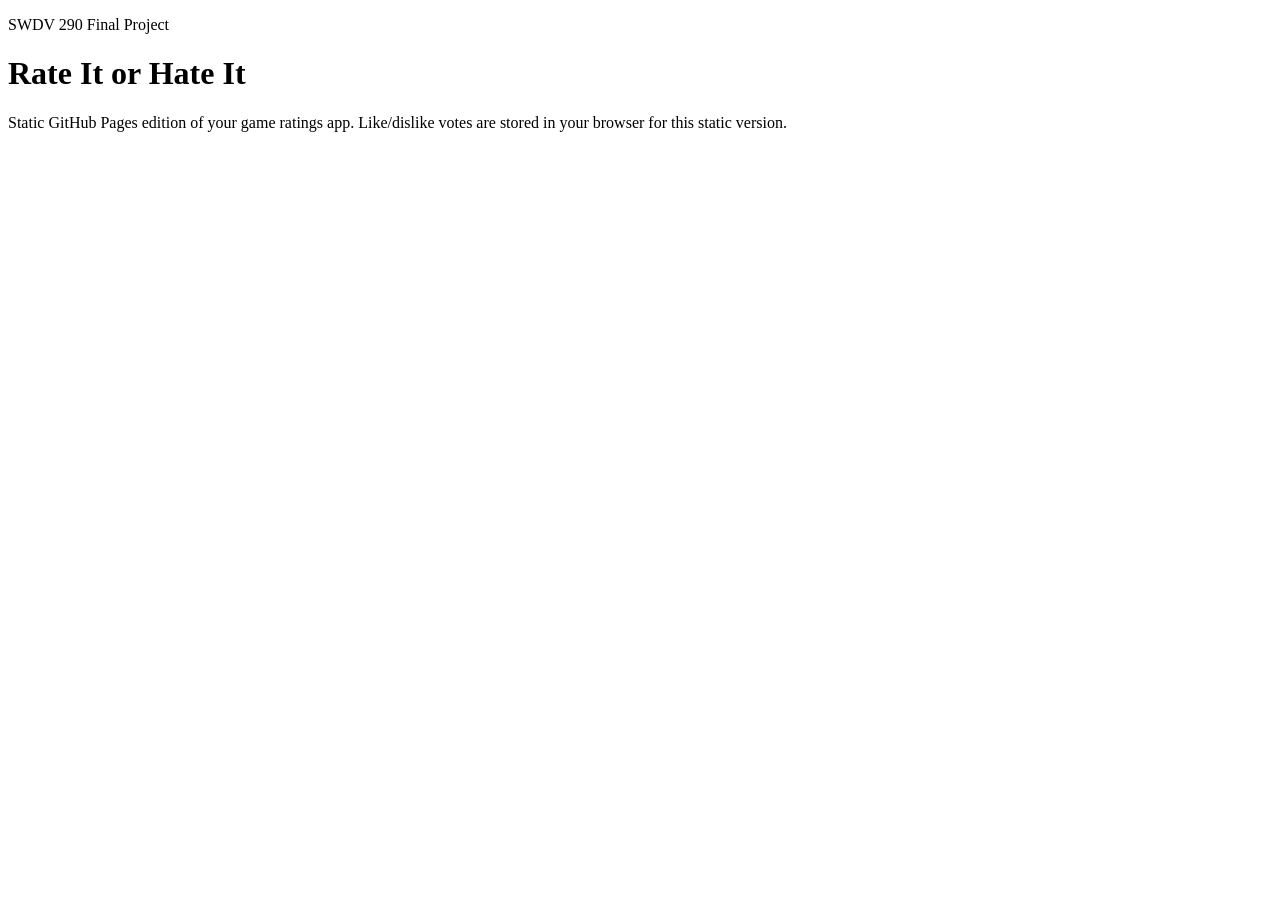
==== index.html @ a0a81291 "Deploy Pages from root index" ====
<!doctype html>
<html lang="en-US">
  <head>
    <meta charset="utf-8" />
    <meta name="viewport" content="width=device-width, initial-scale=1" />
    <title>Rate It or Hate It</title>
    <link rel="preconnect" href="https://fonts.googleapis.com" />
    <link rel="preconnect" href="https://fonts.gstatic.com" crossorigin />
    <link href="https://fonts.googleapis.com/css2?family=Bebas+Neue&family=Space+Grotesk:wght@400;600;700&display=swap" rel="stylesheet" />
    <link rel="stylesheet" href="assets/styles.css" />
  </head>
  <body>
    <div class="bg-grid"></div>
    <div class="bg-glow bg-glow-one"></div>
    <div class="bg-glow bg-glow-two"></div>

    <main class="app-shell">
      <header class="hero">
        <p class="eyebrow">SWDV 290 Final Project</p>
        <h1>Rate It or Hate It</h1>
        <p class="hero-copy">
          Static GitHub Pages edition of your game ratings app.
          Like/dislike votes are stored in your browser for this static version.
        </p>
      </header>

      <section id="list-view" class="panel"></section>
      <section id="detail-view" class="panel hidden"></section>
    </main>

    <script src="assets/app.js" defer></script>
  </body>
</html>
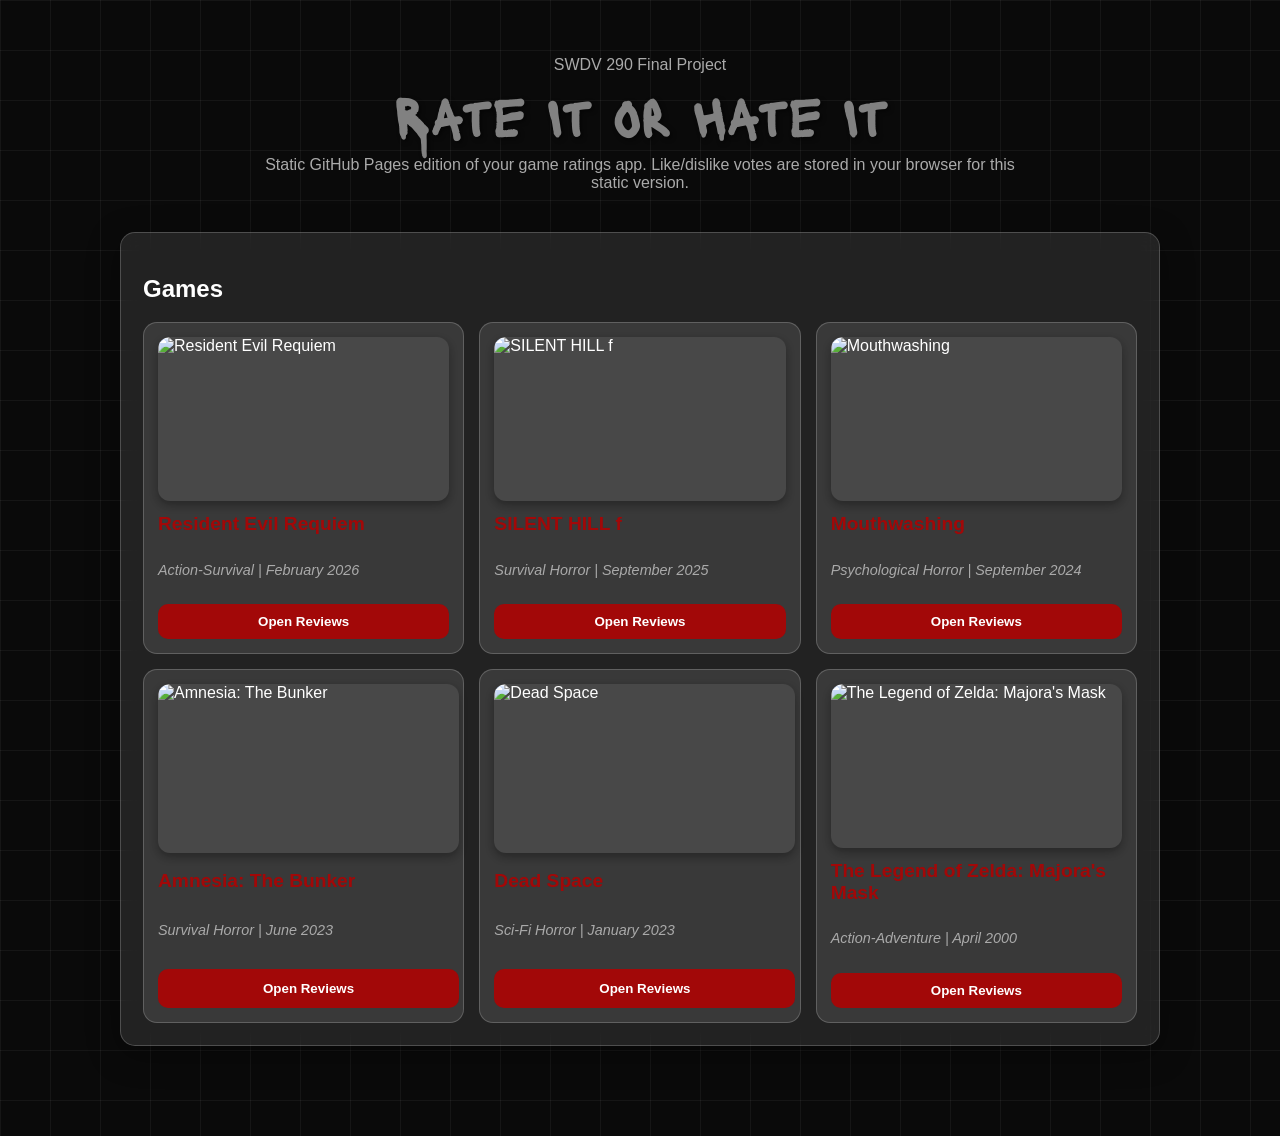
==== commit bb873258: "Restore original Pages styling" ====
--- a/index.html
+++ b/index.html
@@ -6,7 +6,7 @@
     <title>Rate It or Hate It</title>
     <link rel="preconnect" href="https://fonts.googleapis.com" />
     <link rel="preconnect" href="https://fonts.gstatic.com" crossorigin />
-    <link href="https://fonts.googleapis.com/css2?family=Bebas+Neue&family=Space+Grotesk:wght@400;600;700&display=swap" rel="stylesheet" />
+    <link href="https://fonts.googleapis.com/css2?family=Lacquer&family=Arial:wght@400;700&display=swap" rel="stylesheet" />
     <link rel="stylesheet" href="assets/styles.css" />
   </head>
   <body>
--- a/assets/styles.css
+++ b/assets/styles.css
@@ -0,0 +1,288 @@
+:root {
+  --bg: #0a0a0a;
+  --panel: rgba(255, 255, 255, 0.1);
+  --panel-border: rgba(255, 255, 255, 0.2);
+  --text: #ffffff;
+  --muted: #aaaaaa;
+  --title: #818181;
+  --link: #a20808;
+  --link-hover: #ff0000;
+  --good: #00ff88;
+  --bad: #ff4444;
+  --shadow: 0 8px 32px 0 rgba(0, 0, 0, 0.37);
+}
+
+* {
+  box-sizing: border-box;
+}
+
+body {
+  margin: 0;
+  min-height: 100vh;
+  font-family: Arial, sans-serif;
+  color: var(--text);
+  background-color: var(--bg);
+  background-image: linear-gradient(rgba(255, 255, 255, 0.05) 1px, transparent 1px),
+    linear-gradient(90deg, rgba(255, 255, 255, 0.05) 1px, transparent 1px);
+  background-size: 50px 50px;
+  overflow-x: hidden;
+  padding: 40px;
+}
+
+.bg-grid {
+  display: none;
+}
+
+.bg-glow {
+  display: none;
+}
+
+.bg-glow-one {
+  width: 300px;
+  height: 300px;
+  background: #fd9e02;
+  top: -90px;
+  left: -70px;
+}
+
+.bg-glow-two {
+  width: 360px;
+  height: 360px;
+  background: #ff4d21;
+  bottom: -120px;
+  right: -120px;
+  animation-delay: 1.6s;
+}
+
+@keyframes pulse {
+  0%,
+  100% {
+    transform: scale(0.95);
+  }
+  50% {
+    transform: scale(1.08);
+  }
+}
+
+.app-shell {
+  width: min(1040px, 100%);
+  margin: 0 auto;
+  padding: 0 0 50px;
+}
+
+.hero {
+  margin-bottom: 40px;
+}
+
+.eyebrow {
+  color: var(--muted);
+  text-align: center;
+  margin-bottom: 10px;
+}
+
+.hero h1 {
+  margin: 0;
+  font-family: "Lacquer", cursive;
+  color: var(--title);
+  text-shadow: 2px 2px 4px rgba(0, 0, 0, 0.5);
+  font-size: clamp(2.2rem, 7vw, 3.5rem);
+  line-height: 1.1;
+  text-align: center;
+}
+
+.hero-copy {
+  max-width: 760px;
+  color: var(--muted);
+  margin-top: 10px;
+  margin-left: auto;
+  margin-right: auto;
+  text-align: center;
+  font-size: 1rem;
+}
+
+.panel {
+  border: 1px solid var(--panel-border);
+  background: var(--panel);
+  border-radius: 15px;
+  backdrop-filter: blur(10px);
+  box-shadow: var(--shadow);
+  padding: 22px;
+}
+
+.hidden {
+  display: none;
+}
+
+.game-grid {
+  display: grid;
+  grid-template-columns: repeat(auto-fit, minmax(260px, 1fr));
+  gap: 15px;
+}
+
+.game-card {
+  display: grid;
+  gap: 12px;
+  background: rgba(255, 255, 255, 0.1);
+  border: 1px solid rgba(255, 255, 255, 0.2);
+  border-radius: 14px;
+  padding: 14px;
+  transform: translateY(0);
+  transition: all 0.3s ease;
+}
+
+.game-card:hover {
+  transform: translateY(-5px);
+  background: rgba(255, 255, 255, 0.15);
+  box-shadow: 0 12px 40px 0 rgba(0, 0, 0, 0.5);
+}
+
+.cover {
+  width: 100%;
+  aspect-ratio: 16 / 9;
+  object-fit: cover;
+  border-radius: 12px;
+  background: rgba(255, 255, 255, 0.08);
+  box-shadow: 0 4px 8px rgba(0, 0, 0, 0.3);
+}
+
+.game-title {
+  margin: 0;
+  font-size: 1.2rem;
+  color: var(--link);
+}
+
+.game-meta {
+  color: var(--muted);
+  font-size: 0.9rem;
+  font-style: italic;
+}
+
+.btn {
+  border: none;
+  border-radius: 10px;
+  padding: 10px 12px;
+  cursor: pointer;
+  font-weight: 700;
+  font-family: inherit;
+  transition: transform 0.2s ease, filter 0.2s ease;
+}
+
+.btn:hover {
+  transform: translateY(-1px);
+  filter: brightness(1.06);
+}
+
+.btn-primary {
+  color: white;
+  background: var(--link);
+}
+
+.btn-back {
+  color: var(--text);
+  background: #000000;
+}
+
+.detail-header {
+  display: grid;
+  grid-template-columns: 220px 1fr;
+  gap: 18px;
+  margin-bottom: 20px;
+}
+
+.detail-cover {
+  width: 100%;
+  border-radius: 12px;
+  aspect-ratio: 1 / 1;
+  object-fit: cover;
+  background: rgba(255, 255, 255, 0.08);
+  box-shadow: 0 4px 8px rgba(0, 0, 0, 0.3);
+}
+
+.review-list {
+  display: grid;
+  gap: 12px;
+}
+
+.review-item {
+  border: 1px solid rgba(255, 255, 255, 0.2);
+  border-radius: 15px;
+  background: rgba(255, 255, 255, 0.1);
+  padding: 20px;
+}
+
+.review-text {
+  margin: 0 0 10px;
+}
+
+.vote-row {
+  display: flex;
+  gap: 10px;
+}
+
+.vote-btn {
+  border: none;
+  border-radius: 5px;
+  padding: 8px 15px;
+  color: #0f1114;
+  font-weight: 700;
+  cursor: pointer;
+}
+
+.vote-like {
+  background: var(--good);
+}
+
+.vote-dislike {
+  background: var(--bad);
+}
+
+.video-link {
+  display: inline-block;
+  margin-top: 8px;
+  color: var(--link);
+  font-weight: 700;
+}
+
+.video-link:hover,
+.game-title:hover {
+  color: var(--link-hover);
+}
+
+.empty {
+  color: var(--muted);
+}
+
+@keyframes slide-in {
+  from {
+    opacity: 0;
+    transform: translateY(8px);
+  }
+  to {
+    opacity: 1;
+    transform: translateY(0);
+  }
+}
+
+@media (max-width: 760px) {
+  .app-shell {
+    width: min(1040px, 95vw);
+    padding-top: 0;
+  }
+
+  .panel {
+    padding: 16px;
+  }
+
+  body {
+    padding: 20px;
+  }
+
+  .detail-header {
+    grid-template-columns: 1fr;
+  }
+
+  .detail-cover {
+    aspect-ratio: 16 / 9;
+    max-height: 280px;
+  }
+}
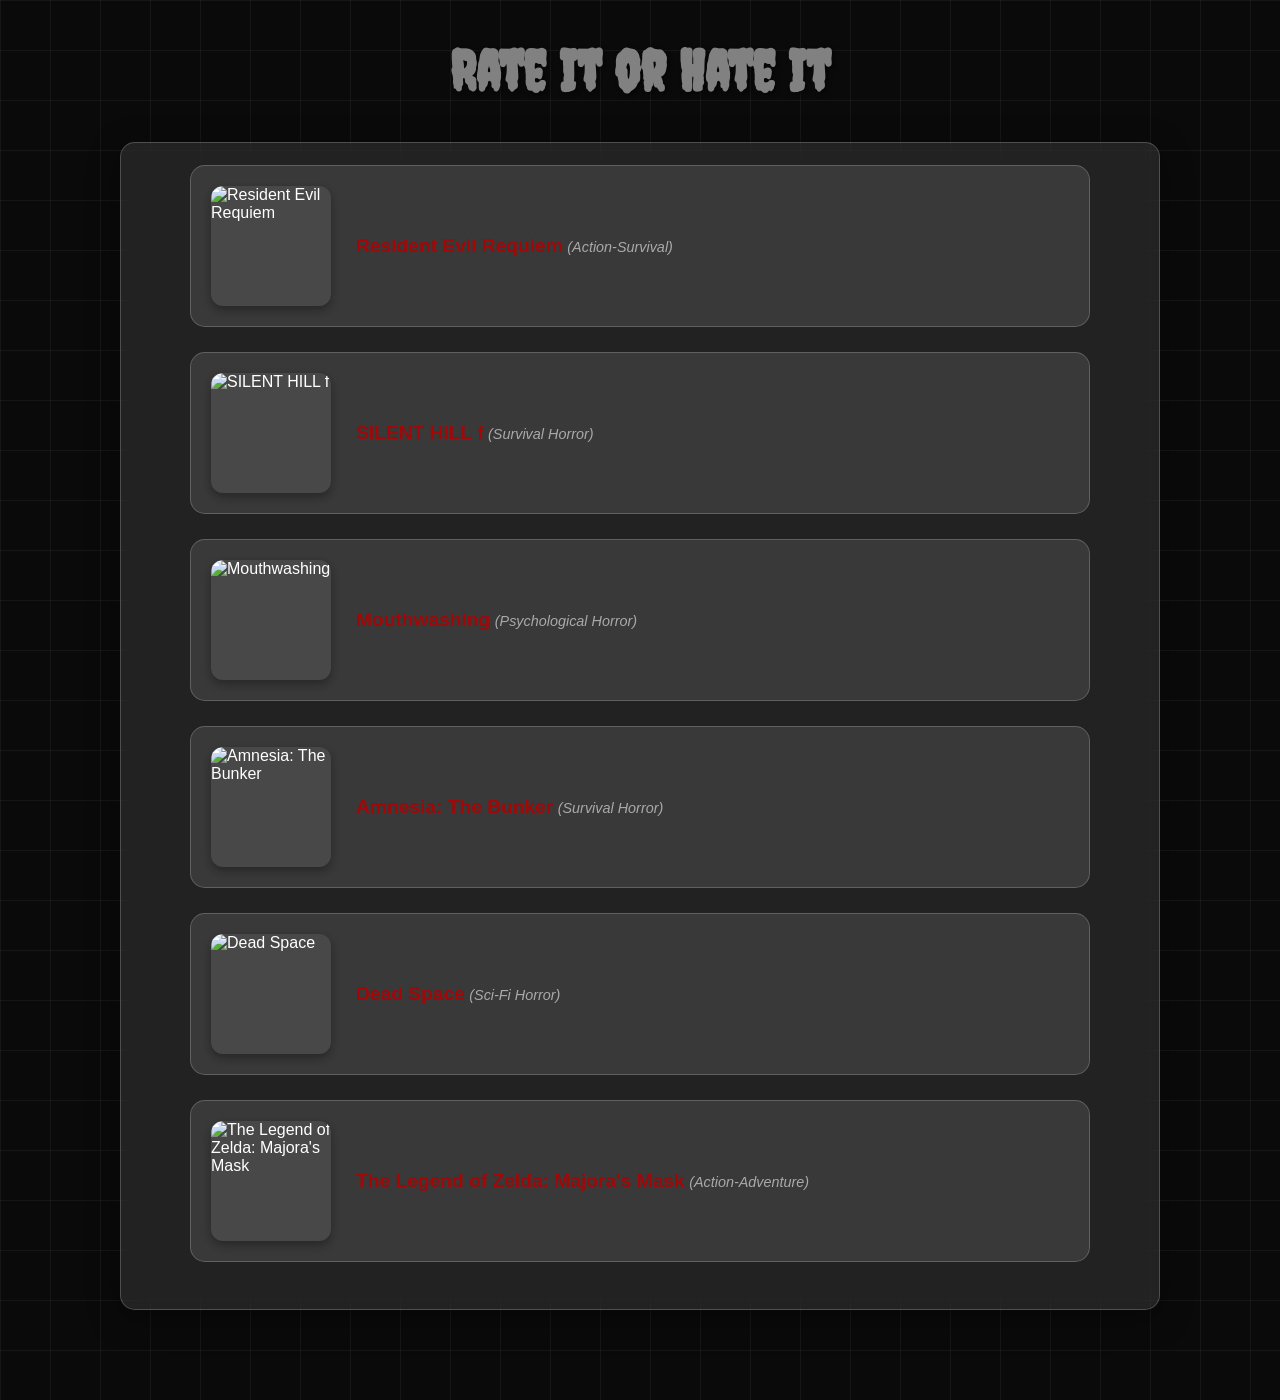
==== commit e1d4b4e0: "scarier font" ====
--- a/index.html
+++ b/index.html
@@ -6,7 +6,7 @@
     <title>Rate It or Hate It</title>
     <link rel="preconnect" href="https://fonts.googleapis.com" />
     <link rel="preconnect" href="https://fonts.gstatic.com" crossorigin />
-    <link href="https://fonts.googleapis.com/css2?family=Lacquer&family=Arial:wght@400;700&display=swap" rel="stylesheet" />
+    <link href="https://fonts.googleapis.com/css2?family=Creepster&family=Lacquer&display=swap" rel="stylesheet" />
     <link rel="stylesheet" href="assets/styles.css" />
   </head>
   <body>
--- a/assets/styles.css
+++ b/assets/styles.css
@@ -82,7 +82,7 @@
 
 .hero h1 {
   margin: 0;
-  font-family: "Lacquer", cursive;
+  font-family: "Creepster", "Lacquer", cursive;
   color: var(--title);
   text-shadow: 2px 2px 4px rgba(0, 0, 0, 0.5);
   font-size: clamp(2.2rem, 7vw, 3.5rem);
@@ -100,6 +100,11 @@
   font-size: 1rem;
 }
 
+.hero .eyebrow,
+.hero .hero-copy {
+  display: none;
+}
+
 .panel {
   border: 1px solid var(--panel-border);
   background: var(--panel);
@@ -111,6 +116,13 @@
 
 .hidden {
   display: none;
+}
+
+.game-list {
+  list-style: none;
+  padding: 0;
+  max-width: 900px;
+  margin: 0 auto;
 }
 
 .game-grid {
@@ -120,12 +132,14 @@
 }
 
 .game-card {
-  display: grid;
-  gap: 12px;
+  display: flex;
+  align-items: center;
+  gap: 0;
   background: rgba(255, 255, 255, 0.1);
   border: 1px solid rgba(255, 255, 255, 0.2);
-  border-radius: 14px;
-  padding: 14px;
+  border-radius: 15px;
+  padding: 20px;
+  margin-bottom: 25px;
   transform: translateY(0);
   transition: all 0.3s ease;
 }
@@ -137,10 +151,11 @@
 }
 
 .cover {
-  width: 100%;
-  aspect-ratio: 16 / 9;
+  width: 120px;
+  height: 120px;
   object-fit: cover;
   border-radius: 12px;
+  margin-right: 25px;
   background: rgba(255, 255, 255, 0.08);
   box-shadow: 0 4px 8px rgba(0, 0, 0, 0.3);
 }
@@ -149,6 +164,24 @@
   margin: 0;
   font-size: 1.2rem;
   color: var(--link);
+}
+
+.game-link {
+  color: var(--link);
+  text-decoration: none;
+  font-size: 1.2rem;
+  font-weight: bold;
+}
+
+.game-link:hover {
+  color: var(--link-hover);
+  text-decoration: underline;
+}
+
+.genre {
+  color: var(--muted);
+  font-size: 0.9rem;
+  font-style: italic;
 }
 
 .game-meta {
@@ -187,6 +220,12 @@
   grid-template-columns: 220px 1fr;
   gap: 18px;
   margin-bottom: 20px;
+  background: rgba(255, 255, 255, 0.1);
+  backdrop-filter: blur(10px);
+  border-radius: 15px;
+  padding: 25px;
+  border: 1px solid rgba(255, 255, 255, 0.2);
+  box-shadow: 0 8px 32px 0 rgba(0, 0, 0, 0.37);
 }
 
 .detail-cover {
@@ -208,6 +247,13 @@
   border-radius: 15px;
   background: rgba(255, 255, 255, 0.1);
   padding: 20px;
+  box-shadow: 0 8px 32px 0 rgba(0, 0, 0, 0.37);
+  transition: all 0.3s ease;
+}
+
+.review-item:hover {
+  background: rgba(255, 255, 255, 0.15);
+  transform: translateY(-2px);
 }
 
 .review-text {
@@ -217,6 +263,7 @@
 .vote-row {
   display: flex;
   gap: 10px;
+  margin-top: 10px;
 }
 
 .vote-btn {
@@ -244,8 +291,26 @@
 }
 
 .video-link:hover,
-.game-title:hover {
+.game-title:hover,
+.back-link:hover {
   color: var(--link-hover);
+  text-decoration: underline;
+}
+
+.back-link {
+  color: var(--link);
+  text-decoration: none;
+  font-weight: bold;
+}
+
+.video-section {
+  background: rgba(255, 255, 255, 0.1);
+  backdrop-filter: blur(10px);
+  border-radius: 15px;
+  padding: 25px;
+  margin-top: 30px;
+  border: 1px solid rgba(255, 255, 255, 0.2);
+  box-shadow: 0 8px 32px 0 rgba(0, 0, 0, 0.37);
 }
 
 .empty {
@@ -281,6 +346,19 @@
     grid-template-columns: 1fr;
   }
 
+  .game-card {
+    align-items: flex-start;
+    flex-direction: column;
+  }
+
+  .cover {
+    width: 100%;
+    height: auto;
+    aspect-ratio: 16 / 9;
+    margin-right: 0;
+    margin-bottom: 16px;
+  }
+
   .detail-cover {
     aspect-ratio: 16 / 9;
     max-height: 280px;
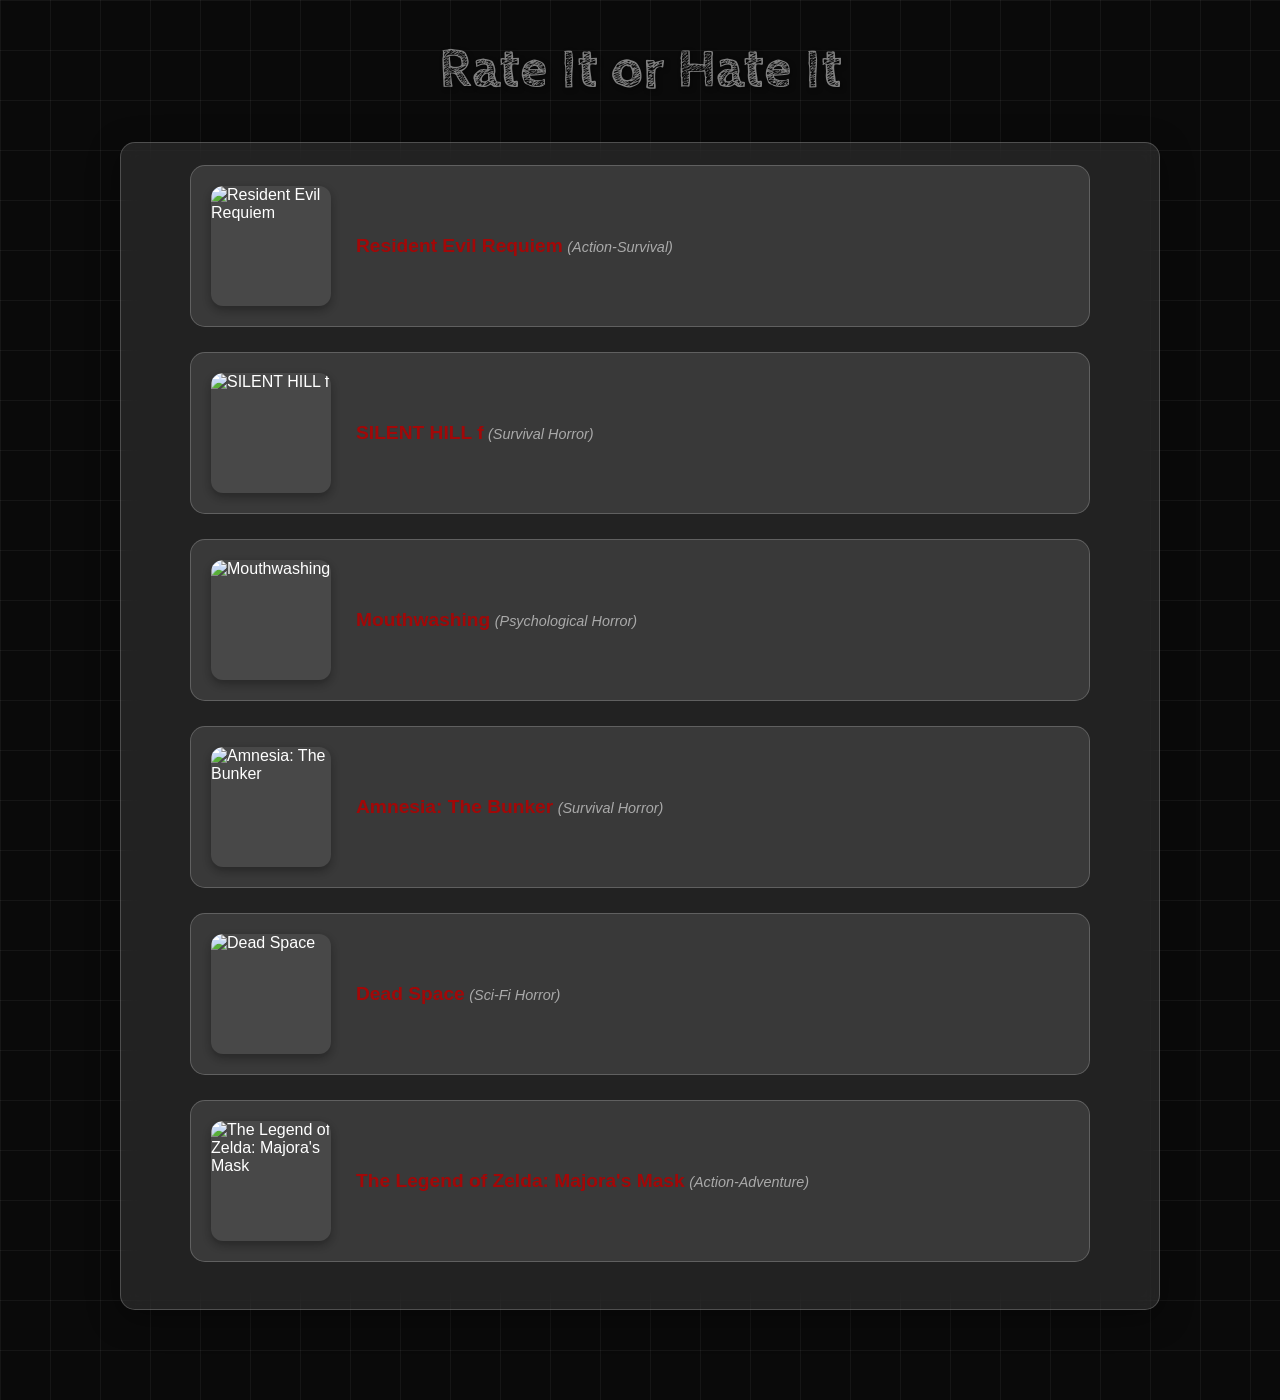
==== commit e2d4358e: "Switch header font AGAIN" ====
--- a/index.html
+++ b/index.html
@@ -6,7 +6,7 @@
     <title>Rate It or Hate It</title>
     <link rel="preconnect" href="https://fonts.googleapis.com" />
     <link rel="preconnect" href="https://fonts.gstatic.com" crossorigin />
-    <link href="https://fonts.googleapis.com/css2?family=Creepster&family=Lacquer&display=swap" rel="stylesheet" />
+    <link href="https://fonts.googleapis.com/css2?family=Cabin+Sketch:wght@700&family=Lacquer&display=swap" rel="stylesheet" />
     <link rel="stylesheet" href="assets/styles.css" />
   </head>
   <body>
--- a/assets/styles.css
+++ b/assets/styles.css
@@ -82,7 +82,7 @@
 
 .hero h1 {
   margin: 0;
-  font-family: "Creepster", "Lacquer", cursive;
+  font-family: "Cabin Sketch", "Lacquer", cursive;
   color: var(--title);
   text-shadow: 2px 2px 4px rgba(0, 0, 0, 0.5);
   font-size: clamp(2.2rem, 7vw, 3.5rem);
